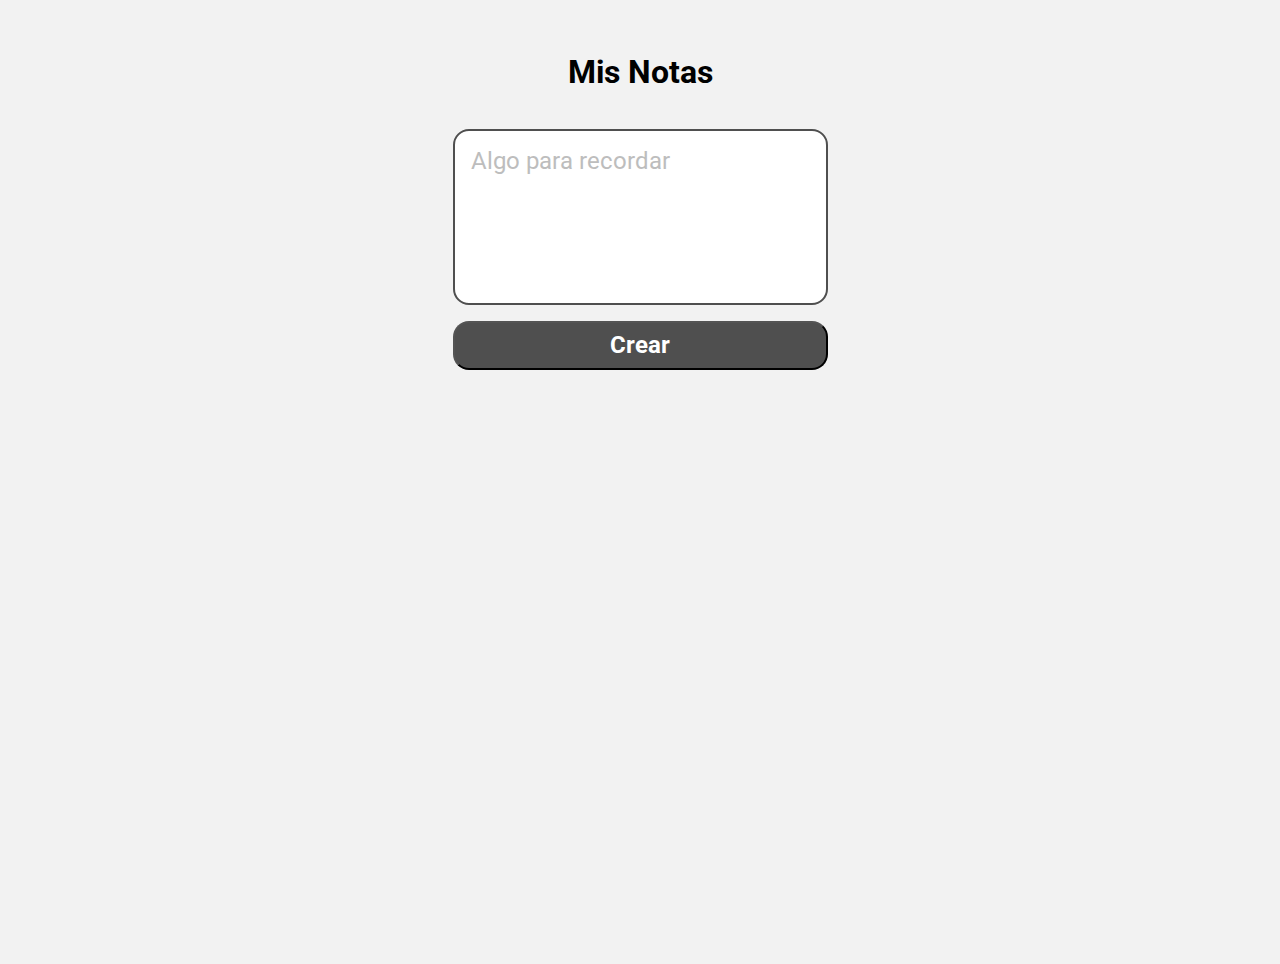
==== index.html @ a202afaa "nuevaestructura" ====
<!DOCTYPE html>
<html lang="es">
  <head>
    <meta charset="UTF-8" />
    <meta name="viewport" content="width=device-width, initial-scale=1.0" />
    <title>Mis Notas</title>
    <link rel="stylesheet" href="/css/misnotas.css" />
  </head>
  <body>
    <div class="container">
      <h1>Mis Notas</h1>
      <textarea
        rows="5"
        id="notaText"
        name="campoTexto"
        placeholder="Algo para recordar"
        oninput="ajustarAlturaTextArea(this)"
      ></textarea>

      <button onclick="agregarNota()">Crear</button>
      <ul id="listaNotas"></ul>
    </div>
    <script src="/js/misnotas.js"></script>
  </body>
</html>
---- css/misnotas.css ----
@import url('https://fonts.googleapis.com/css2?family=Roboto:ital,wght@0,100;0,300;0,400;0,500;0,700;0,900;1,100;1,300;1,400;1,500;1,700;1,900&display=swap');


body {
    font-family: "Roboto", sans-serif;
    background: var(--Gray-6, #F2F2F2);
    margin: 0;
    display: flex;
    align-items: flex-start;
    justify-content: center;
    height: 100vh;
    padding: 32px 0px;
}

.container {
    max-width: 375px;
    display: flex;
    flex-direction: column;   /*Alinea en columna*/
    align-items: center;
    padding: 0px 16px;  
    gap: 16px;
    flex: 1 0 0;
}

ul {
    list-style-type: none;
    padding: 0;
    margin: 0 -16px; 
    width: 100%;

}

li {
    display: flex;
    padding: 16px;
    align-items: flex-start;
    gap: 4px;
    flex-direction: column;
    gap: 16px;
    border-radius: 16px;
    border: 2px solid var(--Gray-2, #4F4F4F);
    background: #FFF;
    font-family: Roboto;
    font-size: 24px;
    margin-bottom: 16px;
    width: 343px;
    height: auto;
}

button {
    color: #FFF;
    text-align: center;
    font-family: Roboto;
    font-size: 24px;
    font-style: normal;
    font-weight: 700;
    line-height: 120%;
    display: flex;
    padding: 8px 16px;
    flex-direction: column;
    justify-content: center;
    align-items: center;
    gap: 8px;
    align-self: stretch;
    border-radius: 16px;
    background: var(--Gray-2, #4F4F4F);
    cursor: pointer;
}

/* Estilo para el input textarea */

#notaText {
    display: flex;
    min-height: 120px;  
    padding: 16px;
    align-items: flex-start;
    gap: 4px;
    align-self: stretch;
    border-radius: 16px;
    border: 2px solid var(--Gray-2, #4F4F4F);
    background: #FFF;
    font-family: Roboto;
    font-size: 24px;
    resize: none; 
    overflow-y: hidden; 
    box-sizing: border-box;
}

/* Estilo para el textarea resultante */

 #notaTexto{
    min-height: 100%;
    display: flex;
    padding: 16px;
    align-items: flex-start;
    gap: 4px;
    align-self: stretch;
    border-radius: 16px;
    border: 2px solid var(--Gray-2, #4F4F4F);
    background: #FFF;
    font-family: Roboto;
    font-size: 24px;
    border: none;
    outline: none;
    overflow-y: hidden; 
    box-sizing: border-box;
    resize: none; 
 }


 #notaText::placeholder {
    color: var(--Gray-4, #BDBDBD);
    font-family: Roboto;
    font-size: 24px;
    font-style: normal;
    font-weight: 400;
    line-height: 120%; 
    }


 #botonborrar{
    width: 83px;
    height: 30px;
    display: flex;
    padding: 4px 16px;
    flex-direction: column;
    justify-content: center;
    align-items: center;
    gap: 8px;
    border-radius: 16px;
    background: var(--Gray-5, #E0E0E0); 
    border: none;
    color: var(--Gray-2, #4F4F4F);
    text-align: center;
    font-family: Roboto;
    font-size: 18px;
    font-style: normal;
    font-weight: 700;
    line-height: 21.6px; 
    margin-left: auto;
 }
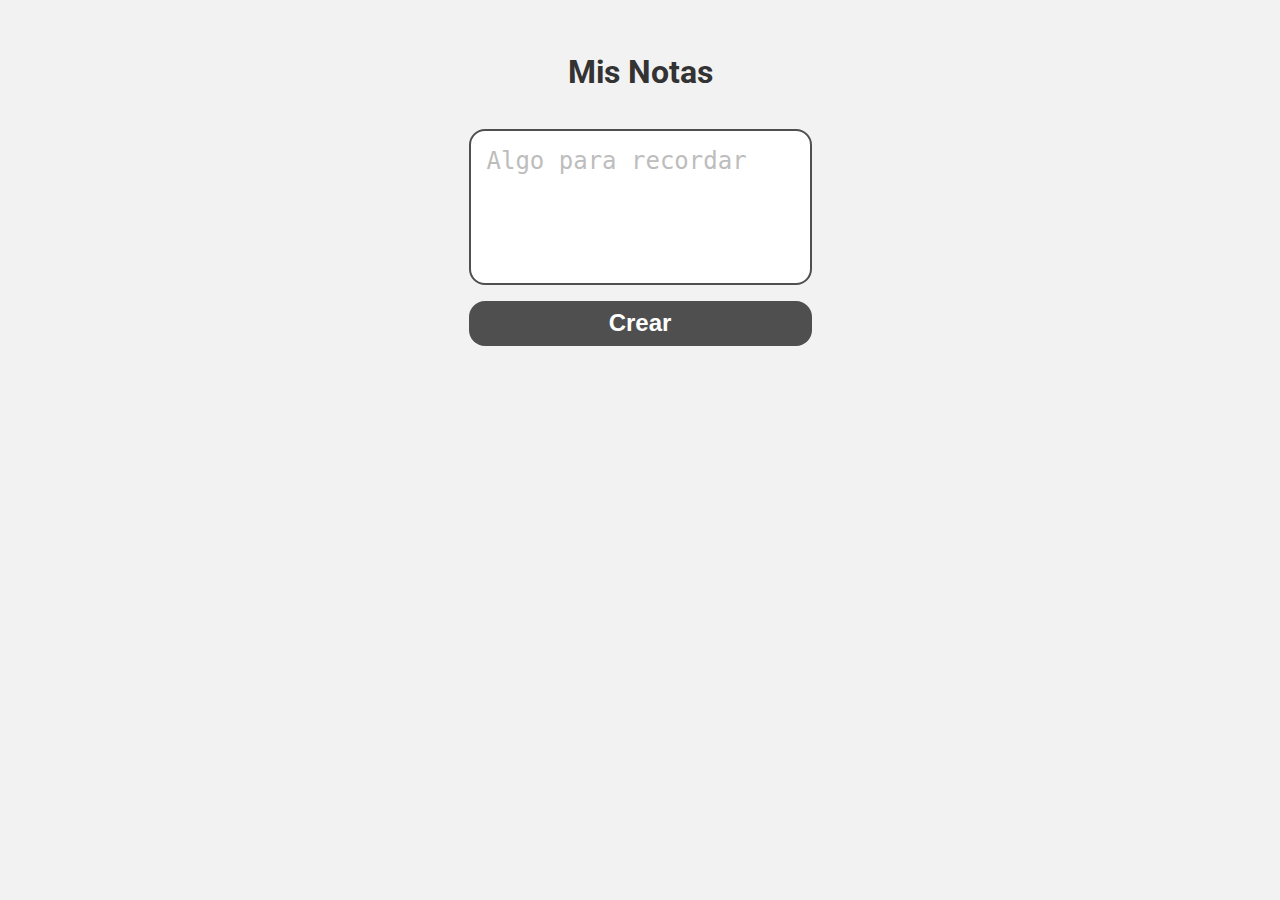
==== commit 23be5b4b: "version final" ====
--- a/index.html
+++ b/index.html
@@ -10,15 +10,14 @@
     <div class="container">
       <h1>Mis Notas</h1>
       <textarea
-        rows="5"
-        id="notaText"
+        id="note-input"
         name="campoTexto"
         placeholder="Algo para recordar"
         oninput="ajustarAlturaTextArea(this)"
       ></textarea>
 
-      <button onclick="agregarNota()">Crear</button>
-      <ul id="listaNotas"></ul>
+      <button id="boton-crear" onclick="agregarNota()">Crear</button>
+      <ul id="lista-notas"></ul>
     </div>
     <script src="/js/misnotas.js"></script>
   </body>
--- a/css/misnotas.css
+++ b/css/misnotas.css
@@ -1,142 +1,107 @@
-@import url('https://fonts.googleapis.com/css2?family=Roboto:ital,wght@0,100;0,300;0,400;0,500;0,700;0,900;1,100;1,300;1,400;1,500;1,700;1,900&display=swap');
+@import url("https://fonts.googleapis.com/css2?family=Roboto:ital,wght@0,100;0,300;0,400;0,500;0,700;0,900;1,100;1,300;1,400;1,500;1,700;1,900&display=swap");
 
+:root {
+  --Gray-1: #333333;
+  --Gray-2: #4f4f4f;
+  --Gray-4: #bdbdbd;
+  --Gray-5: #e0e0e0;
+  --Gray-6: #f2f2f2;
+}
 
 body {
-    font-family: "Roboto", sans-serif;
-    background: var(--Gray-6, #F2F2F2);
-    margin: 0;
-    display: flex;
-    align-items: flex-start;
-    justify-content: center;
-    height: 100vh;
-    padding: 32px 0px;
+  font-family: "Roboto", sans-serif;
+  background: var(--Gray-6);
+  margin: 0;
+  display: flex;
+  justify-content: center;
+  padding: 32px 16px;
+}
+
+button {
+  cursor: pointer;
 }
 
 .container {
-    max-width: 375px;
-    display: flex;
-    flex-direction: column;   /*Alinea en columna*/
-    align-items: center;
-    padding: 0px 16px;  
-    gap: 16px;
-    flex: 1 0 0;
+  max-width: 343px;
+  width: 100%;
+  display: flex;
+  flex-direction: column;
+  gap: 16px;
+  align-items: stretch;
 }
 
-ul {
-    list-style-type: none;
-    padding: 0;
-    margin: 0 -16px; 
-    width: 100%;
-
+.container > h1 {
+  text-align: center;
+  color: var(--Gray-1);
 }
 
-li {
-    display: flex;
-    padding: 16px;
-    align-items: flex-start;
-    gap: 4px;
-    flex-direction: column;
-    gap: 16px;
-    border-radius: 16px;
-    border: 2px solid var(--Gray-2, #4F4F4F);
-    background: #FFF;
-    font-family: Roboto;
-    font-size: 24px;
-    margin-bottom: 16px;
-    width: 343px;
-    height: auto;
+#lista-notas {
+  list-style-type: none;
+  padding: 0;
+  margin: 0;
+  width: 100%;
 }
 
-button {
-    color: #FFF;
-    text-align: center;
-    font-family: Roboto;
-    font-size: 24px;
-    font-style: normal;
-    font-weight: 700;
-    line-height: 120%;
-    display: flex;
-    padding: 8px 16px;
-    flex-direction: column;
-    justify-content: center;
-    align-items: center;
-    gap: 8px;
-    align-self: stretch;
-    border-radius: 16px;
-    background: var(--Gray-2, #4F4F4F);
-    cursor: pointer;
+#note-input {
+  min-height: 120px;
+  padding: 16px;
+  border-radius: 16px;
+  border: 2px solid var(--Gray-2);
+  background: #fff;
+  font-size: 24px;
+  resize: none;
+  overflow-y: hidden;
 }
 
-/* Estilo para el input textarea */
-
-#notaText {
-    display: flex;
-    min-height: 120px;  
-    padding: 16px;
-    align-items: flex-start;
-    gap: 4px;
-    align-self: stretch;
-    border-radius: 16px;
-    border: 2px solid var(--Gray-2, #4F4F4F);
-    background: #FFF;
-    font-family: Roboto;
-    font-size: 24px;
-    resize: none; 
-    overflow-y: hidden; 
-    box-sizing: border-box;
+#note-input::placeholder {
+  color: var(--Gray-4);
+  font-size: 24px;
+  font-style: normal;
+  font-weight: 400;
+  line-height: 120%;
 }
 
-/* Estilo para el textarea resultante */
+#boton-crear {
+  color: white;
+  font-size: 24px;
+  font-style: normal;
+  font-weight: 700;
+  line-height: 120%;
+  padding: 8px 16px;
+  border-radius: 16px;
+  background: var(--Gray-2);
+  border: none;
+}
 
- #notaTexto{
-    min-height: 100%;
-    display: flex;
-    padding: 16px;
-    align-items: flex-start;
-    gap: 4px;
-    align-self: stretch;
-    border-radius: 16px;
-    border: 2px solid var(--Gray-2, #4F4F4F);
-    background: #FFF;
-    font-family: Roboto;
-    font-size: 24px;
-    border: none;
-    outline: none;
-    overflow-y: hidden; 
-    box-sizing: border-box;
-    resize: none; 
- }
+.note {
+  display: flex;
+  padding: 16px;
+  flex-direction: column;
+  gap: 16px;
+  border-radius: 16px;
+  border: 2px solid var(--Gray-2);
+  background: white;
+  font-size: 24px;
+  margin-bottom: 16px;
+}
 
+.note-content {
+  margin: 0;
+  font-size: 24px;
+  white-space: pre-wrap;
+  word-wrap: break-word;
+  color: var(--Gray-1);
+}
 
- #notaText::placeholder {
-    color: var(--Gray-4, #BDBDBD);
-    font-family: Roboto;
-    font-size: 24px;
-    font-style: normal;
-    font-weight: 400;
-    line-height: 120%; 
-    }
-
-
- #botonborrar{
-    width: 83px;
-    height: 30px;
-    display: flex;
-    padding: 4px 16px;
-    flex-direction: column;
-    justify-content: center;
-    align-items: center;
-    gap: 8px;
-    border-radius: 16px;
-    background: var(--Gray-5, #E0E0E0); 
-    border: none;
-    color: var(--Gray-2, #4F4F4F);
-    text-align: center;
-    font-family: Roboto;
-    font-size: 18px;
-    font-style: normal;
-    font-weight: 700;
-    line-height: 21.6px; 
-    margin-left: auto;
- }
-
+.boton-borrar {
+  width: 83px;
+  height: 30px;
+  padding: 4px 16px;
+  border-radius: 16px;
+  background: var(--Gray-5);
+  color: var(--Gray-2);
+  border: none;
+  font-size: 18px;
+  font-weight: 700;
+  margin-left: auto;
+}
